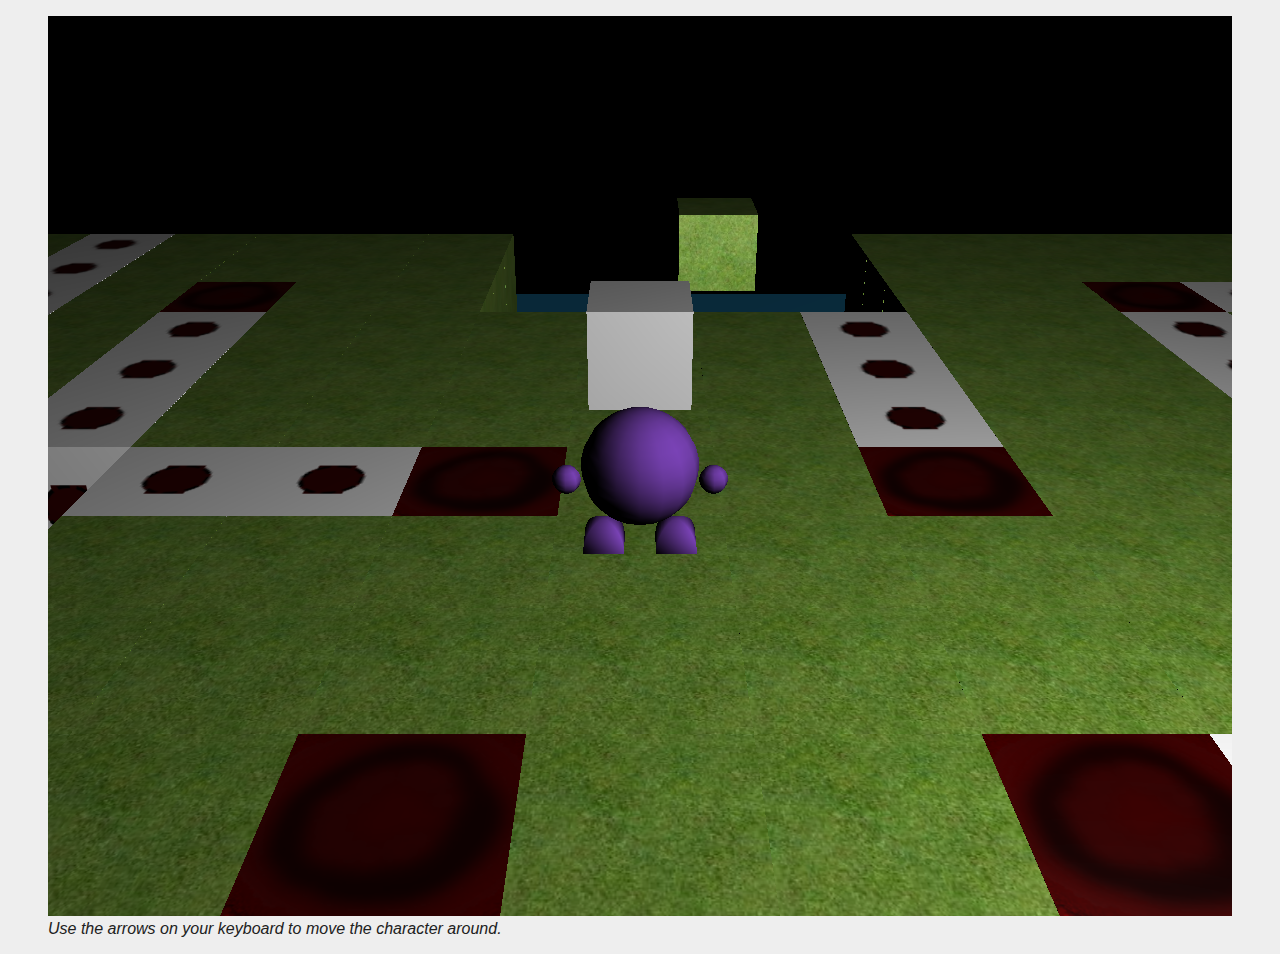
==== index.html @ b3e2626a "initial commit" ====
<!DOCTYPE html>
<html>
    <head>
        <title>Dig Dug 2</title>
        <link media="all" type="text/css" href="css/main.css" rel="stylesheet">

        <script src="js/vendor/three.min.js" type="text/javascript"></script>
        <script src="js/vendor/jquery-3.0.0.min.js" type="text/javascript"></script>
        <script src="js/utils/utils.js" type="text/javascript"></script>

        <script src="js/game.js" type="text/javascript"></script>
        <script src="js/character.js" type="text/javascript"></script>
        <script src="js/world.js" type="text/javascript"></script>
        <script src="js/main.js" type="text/javascript"></script>

    </head>
    <body>
        <figure id="basic-scene" class="demo-full">
            <figcaption class="container"><span class="alert alert-warning">Use the arrows on your keyboard to move the character around.</span></figcaption>
        </figure>

    </body>
</html>
---- css/main.css ----
* {
    font-family: Arial;
    font-style: italic;
}

body {
    background-color:#eeeeee;
    color:#212121;
}

#container {
    z-index:-1;
}
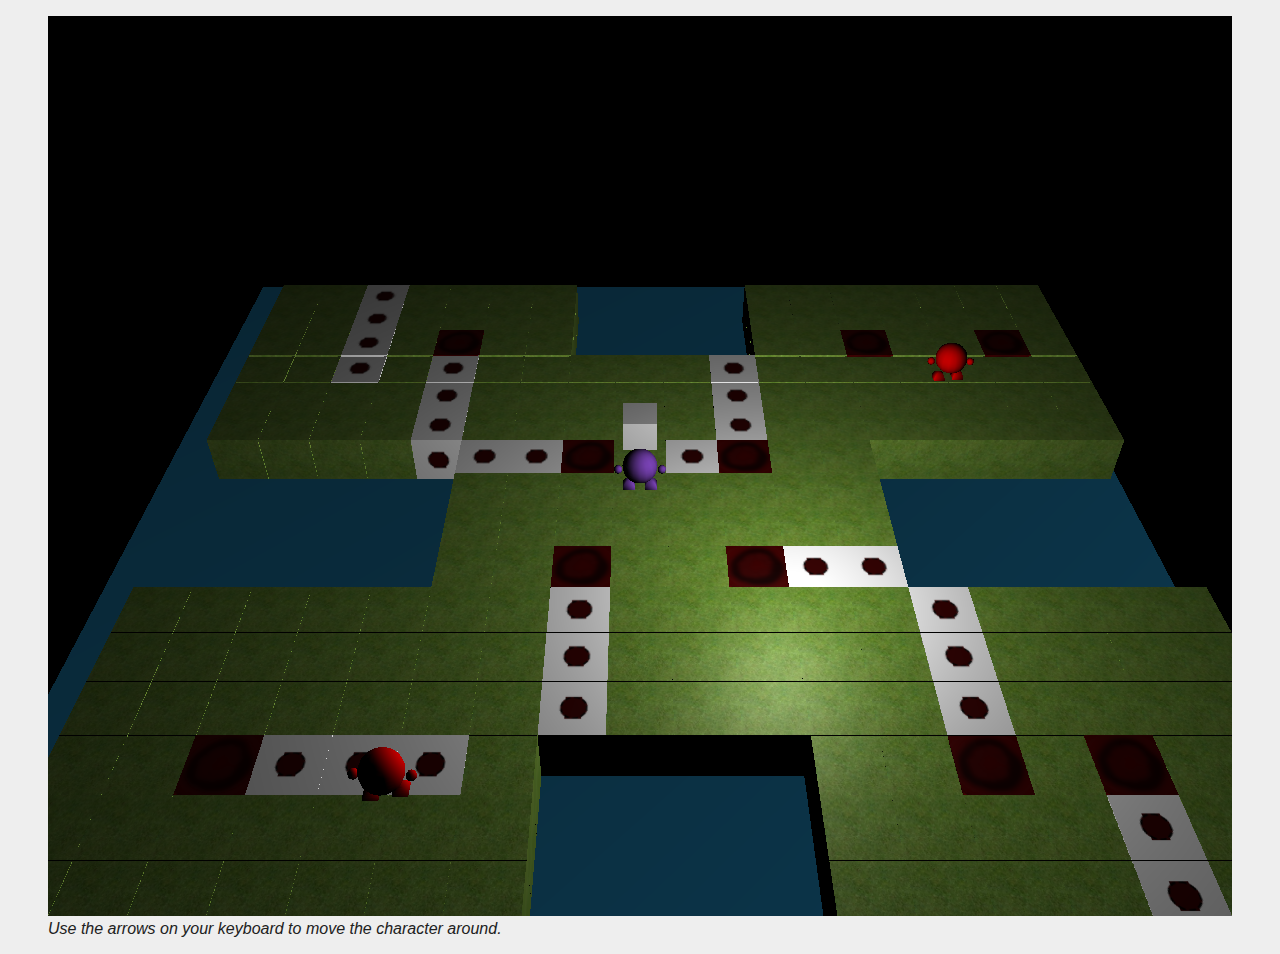
==== commit 05a16ea5: "Enemies can move" ====
--- a/index.html
+++ b/index.html
@@ -9,8 +9,9 @@
         <script src="js/utils/utils.js" type="text/javascript"></script>
 
         <script src="js/game.js" type="text/javascript"></script>
+        <script src="js/world.js" type="text/javascript"></script>
         <script src="js/character.js" type="text/javascript"></script>
-        <script src="js/world.js" type="text/javascript"></script>
+        <script src="js/enemy.js" type="text/javascript"></script>
         <script src="js/main.js" type="text/javascript"></script>
 
     </head>
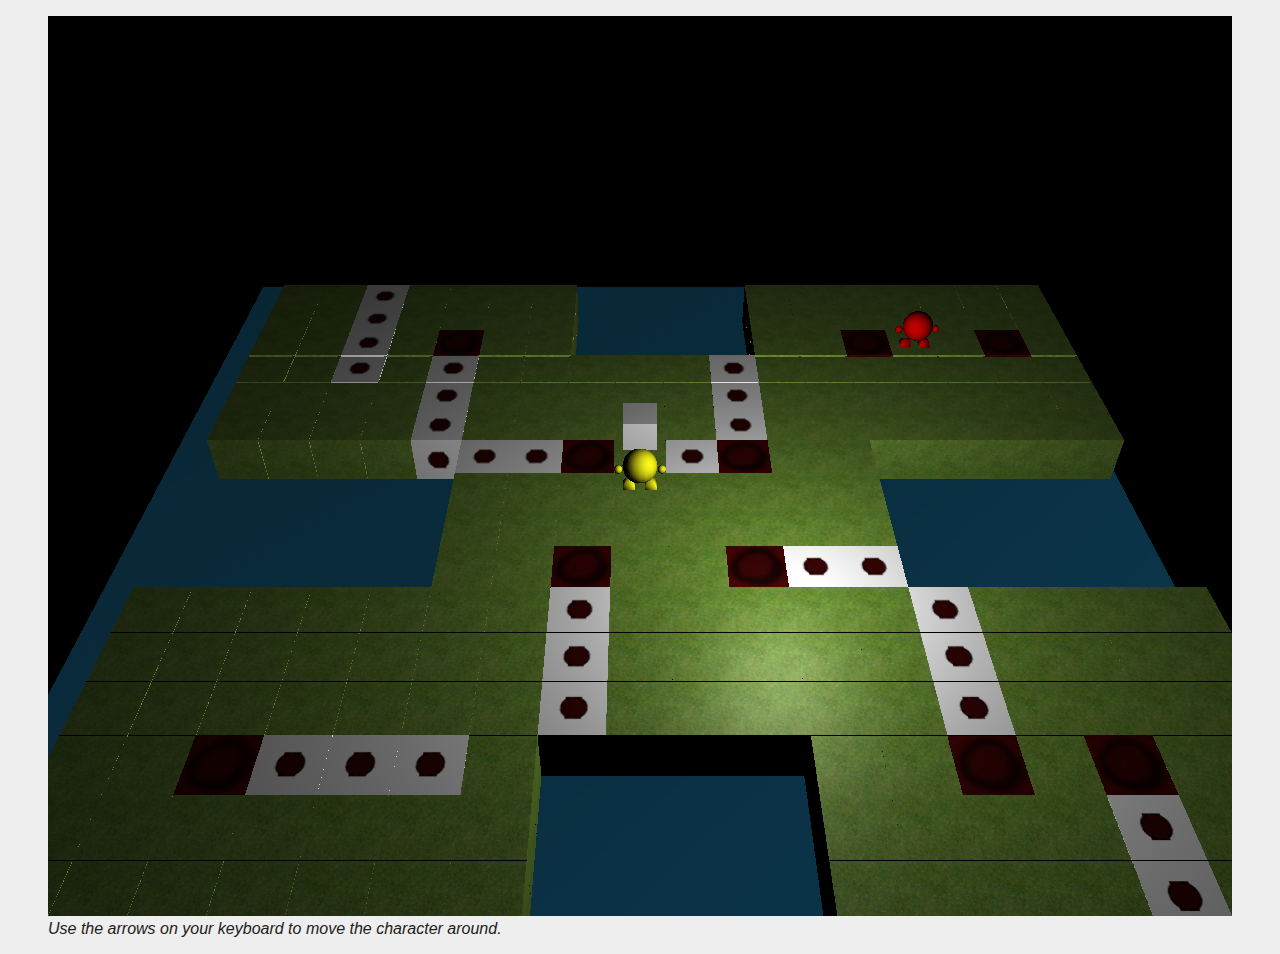
==== commit 46a9361e: "Adds game over text, that may be bugged with camera coordenates" ====
--- a/index.html
+++ b/index.html
@@ -6,6 +6,7 @@
 
         <script src="js/vendor/three.min.js" type="text/javascript"></script>
         <script src="js/vendor/jquery-3.0.0.min.js" type="text/javascript"></script>
+        <script src="js/vendor/CSS3DRenderer.js" type="text/javascript"></script>
         <script src="js/utils/utils.js" type="text/javascript"></script>
 
         <script src="js/game.js" type="text/javascript"></script>
--- a/css/main.css
+++ b/css/main.css
@@ -10,4 +10,9 @@
 
 #container {
     z-index:-1;
+}
+
+.message {
+    font-size: 100px;
+    font-family: 'Alegreya SC', serif;
 }